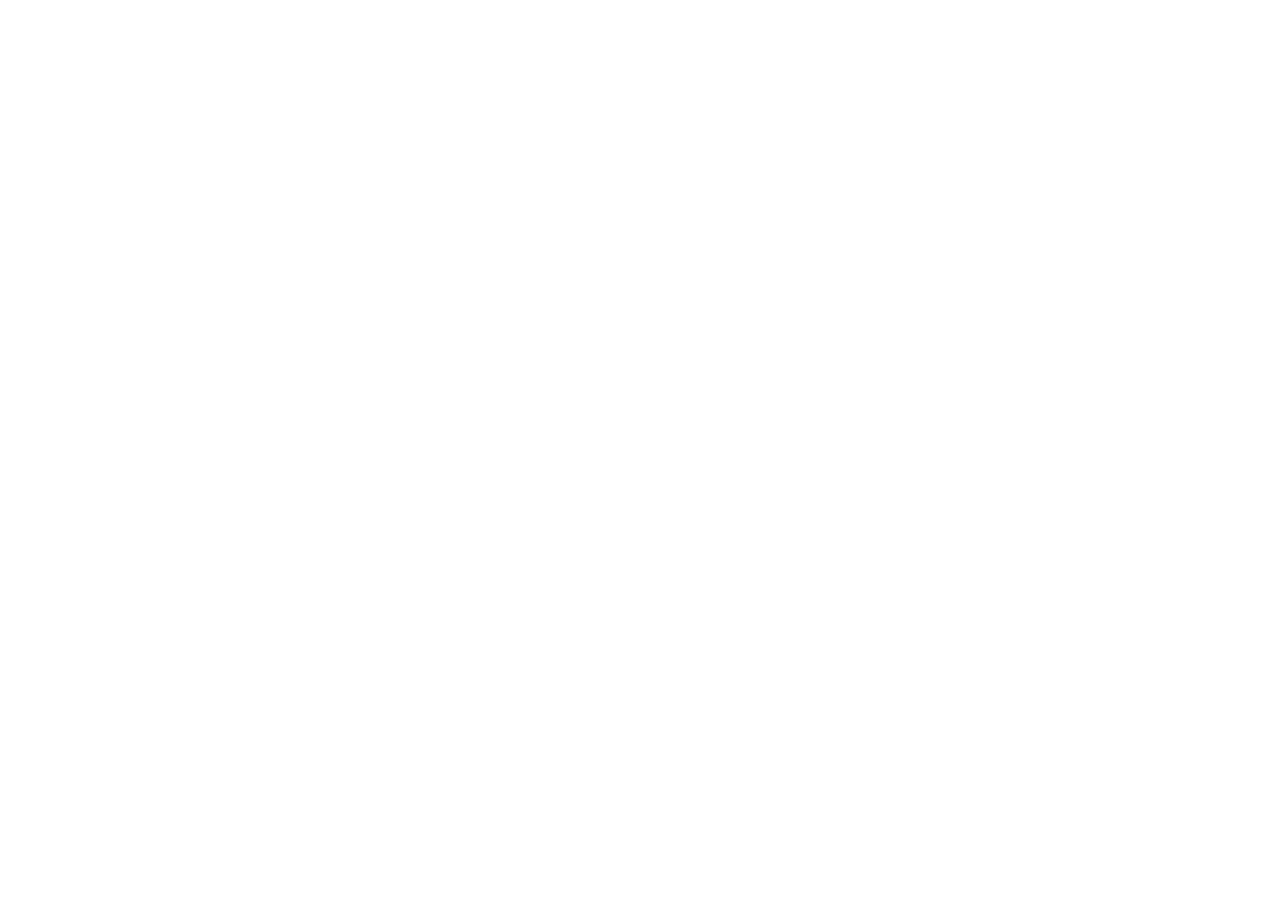
==== index.html @ 7cc060df "Boilerplate and script tag" ====
<!DOCTYPE html>
<html lang="en">
  <head>
    <meta charset="UTF-8" />
    <meta name="viewport" content="width=device-width, initial-scale=1.0" />
    <title>Rock | Paper | Scissors</title>
  </head>
  <body>
    <script src="./app.js"></script>
  </body>
</html>
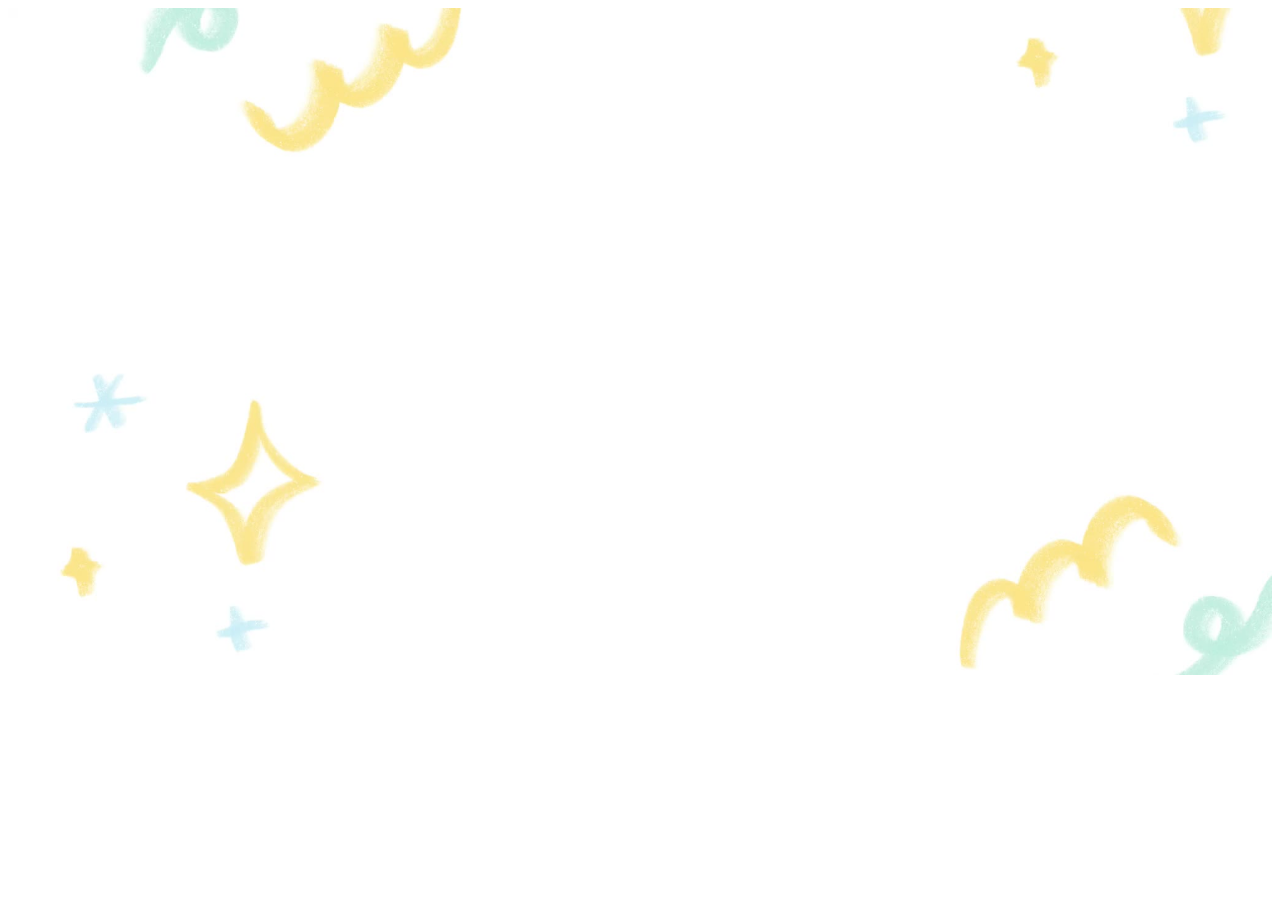
==== commit f6c5d317: "Add attributes for video" ====
--- a/index.html
+++ b/index.html
@@ -6,6 +6,17 @@
     <title>Rock | Paper | Scissors</title>
   </head>
   <body>
+    <video
+      autoplay
+      loop
+      muted
+      poster="./img/countdown_animation_frame1.jpg"
+      width="100%"
+      height="100%"
+      id="video_background"
+    >
+      <source src="./vid/countdown_animation.mp4" type="video/mp4" />
+    </video>
     <script src="./app.js"></script>
   </body>
 </html>
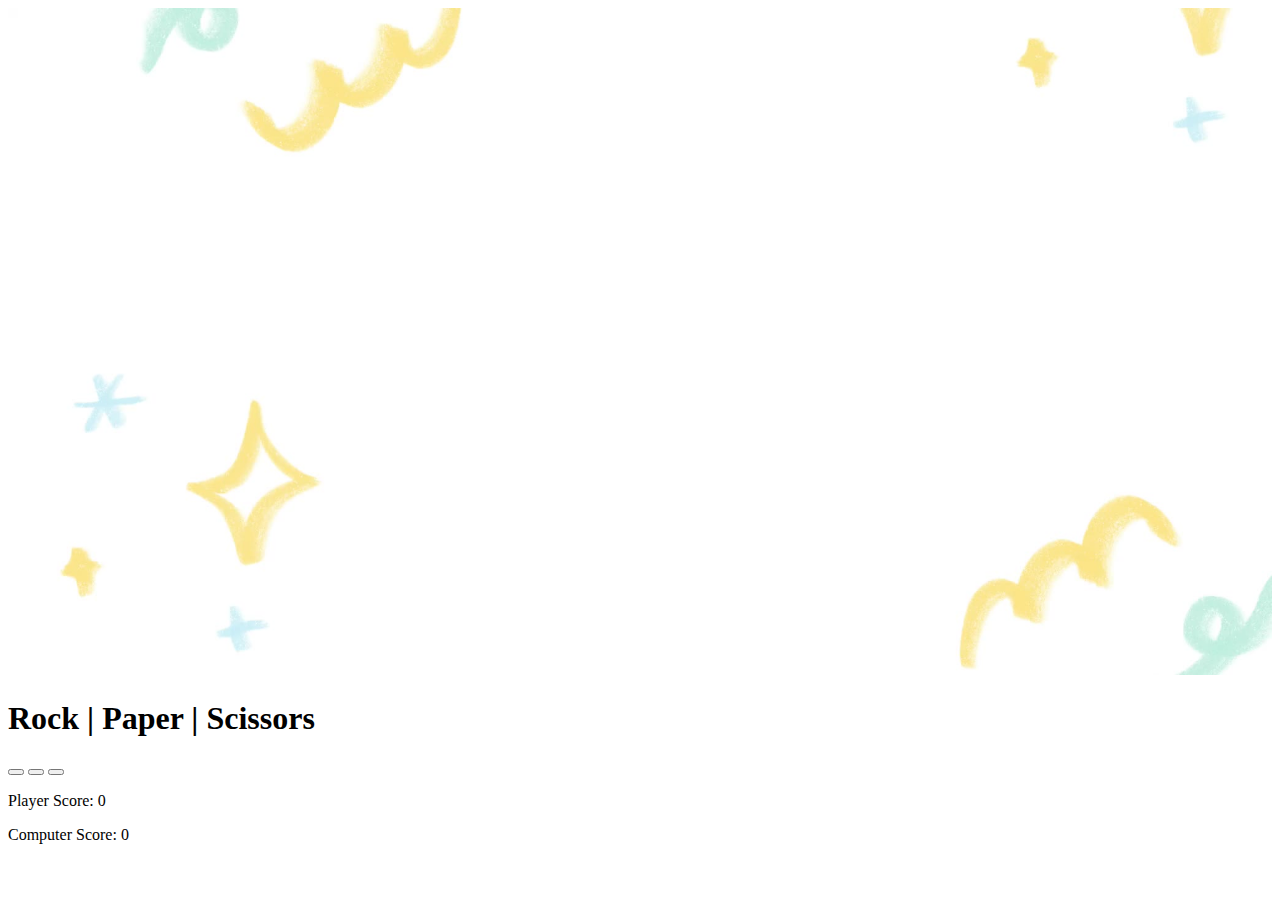
==== commit 78886290: "Add structure  for gui version" ====
--- a/index.html
+++ b/index.html
@@ -4,19 +4,41 @@
     <meta charset="UTF-8" />
     <meta name="viewport" content="width=device-width, initial-scale=1.0" />
     <title>Rock | Paper | Scissors</title>
+    <link rel="stylesheet" href="./css/app.css" />
   </head>
   <body>
-    <video
-      autoplay
-      loop
-      muted
-      poster="./img/countdown_animation_frame1.jpg"
-      width="100%"
-      height="100%"
-      id="video_background"
-    >
-      <source src="./vid/countdown_animation.mp4" type="video/mp4" />
-    </video>
+    <div class="video_container">
+      <video
+        autoplay
+        loop
+        muted
+        poster="./img/countdown_animation_frame1.jpg"
+        width="100%"
+        height="100%"
+        id="video_background"
+      >
+        <source src="./vid/countdown_animation.mp4" type="video/mp4" />
+      </video>
+    </div>
+    <main class="container">
+      <h1 class="title">Rock | Paper | Scissors</h1>
+      <div class="btn_container">
+        <button class="btn" id="rock" data-choice="rock"></button>
+        <button class="btn" id="paper" data-choice="paper"></button>
+        <button class="btn" id="scissors" data-choice="scissors"></button>
+      </div>
+      <div class="round_winner"></div>
+      <div class="score_container">
+        <p class="player_score">
+          Player Score: <span class="plyrScore">0</span>
+        </p>
+        <p class="computer_score">
+          Computer Score: <span class="compScore">0</span>
+        </p>
+      </div>
+      <div class="game_winner"></div>
+    </main>
+
     <script src="./app.js"></script>
   </body>
 </html>
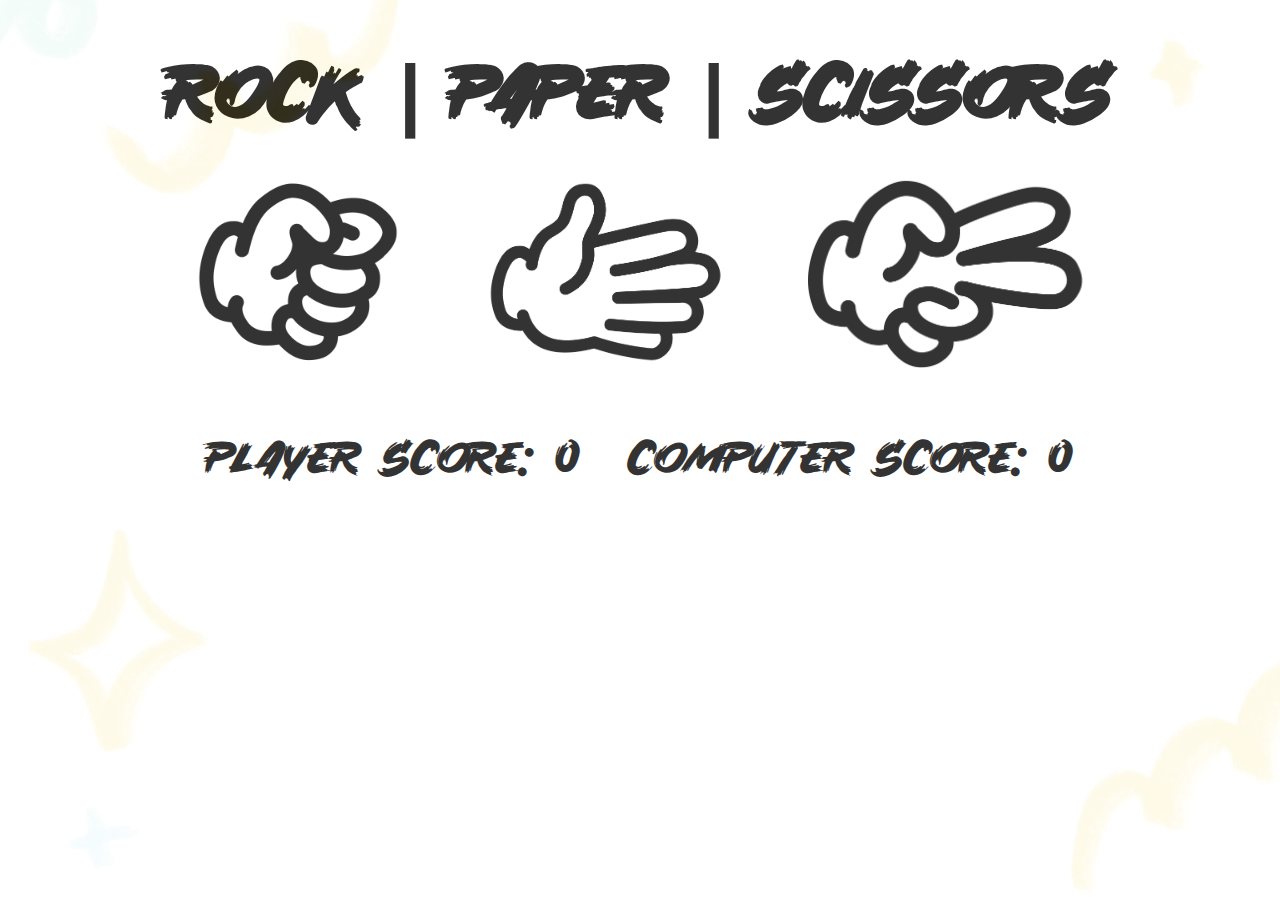
==== commit a10500df: "Change  data-choice to value" ====
--- a/index.html
+++ b/index.html
@@ -23,9 +23,9 @@
     <main class="container">
       <h1 class="title">Rock | Paper | Scissors</h1>
       <div class="btn_container">
-        <button class="btn" id="rock" data-choice="rock"></button>
-        <button class="btn" id="paper" data-choice="paper"></button>
-        <button class="btn" id="scissors" data-choice="scissors"></button>
+        <button class="btn" id="rock" value="rock"></button>
+        <button class="btn" id="paper" value="paper"></button>
+        <button class="btn" id="scissors" value="scissors"></button>
       </div>
       <div class="round_winner"></div>
       <div class="score_container">
--- a/css/app.css
+++ b/css/app.css
@@ -0,0 +1,88 @@
+@font-face {
+  font-family: supernovaregular;
+  src: url(../fonts/supernova-personal-used-bf654da72b6232e-webfont.woff2);
+  font-weight: normal;
+  font-style: normal;
+}
+
+* {
+  box-sizing: border-box;
+  margin: 0;
+  padding: 0;
+}
+
+body {
+  font-family: "supernovaregular", sans-serif;
+  height: 100vh;
+}
+
+#video_background {
+  object-fit: cover;
+  width: 100vw;
+  height: 100vh;
+  position: fixed;
+  top: 0;
+  left: 0;
+}
+
+.container {
+  height: 100vh;
+  width: 100vw;
+  position: absolute;
+  display: flex;
+  flex-direction: column;
+  align-items: center;
+  gap: 2rem;
+  background-color: #fff;
+  opacity: 0.8;
+}
+
+.title {
+  font-size: 5rem;
+  margin-top: 3rem;
+}
+
+.btn_container {
+  display: flex;
+  gap: 5rem;
+}
+
+.btn {
+  cursor: pointer;
+  border: none;
+}
+
+#rock {
+  background: url("../img/noun-fist-477918.png");
+  background-size: cover;
+  width: 200px;
+  height: 200px;
+}
+
+#paper {
+  background: url("../img/noun-hand-477922.png");
+  background-size: cover;
+  width: 245px;
+  height: 200px;
+}
+
+#scissors {
+  background: url("../img/noun-scissors-477919.png");
+  background-size: cover;
+  width: 280px;
+  height: 200px;
+}
+
+.round_winner {
+  font-size: 1.5rem;
+}
+
+.score_container {
+  display: flex;
+  gap: 3rem;
+  font-size: 3rem;
+}
+
+.game_winner {
+  font-size: 1.5rem;
+}
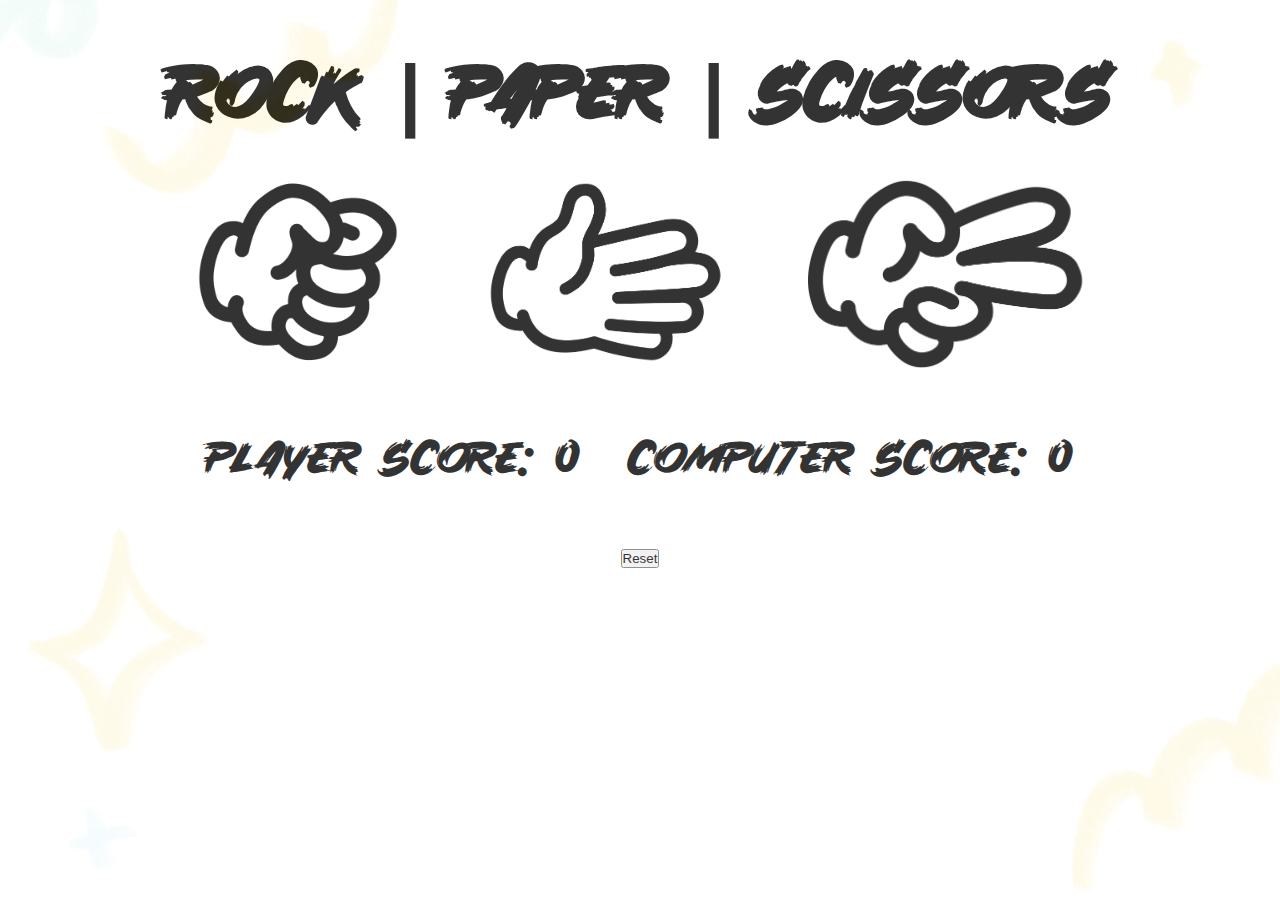
==== commit c1120acf: "Add reset button" ====
--- a/index.html
+++ b/index.html
@@ -37,6 +37,7 @@
         </p>
       </div>
       <div class="game_winner"></div>
+      <button class="resetBtn">Reset</button>
     </main>
 
     <script src="./app.js"></script>
